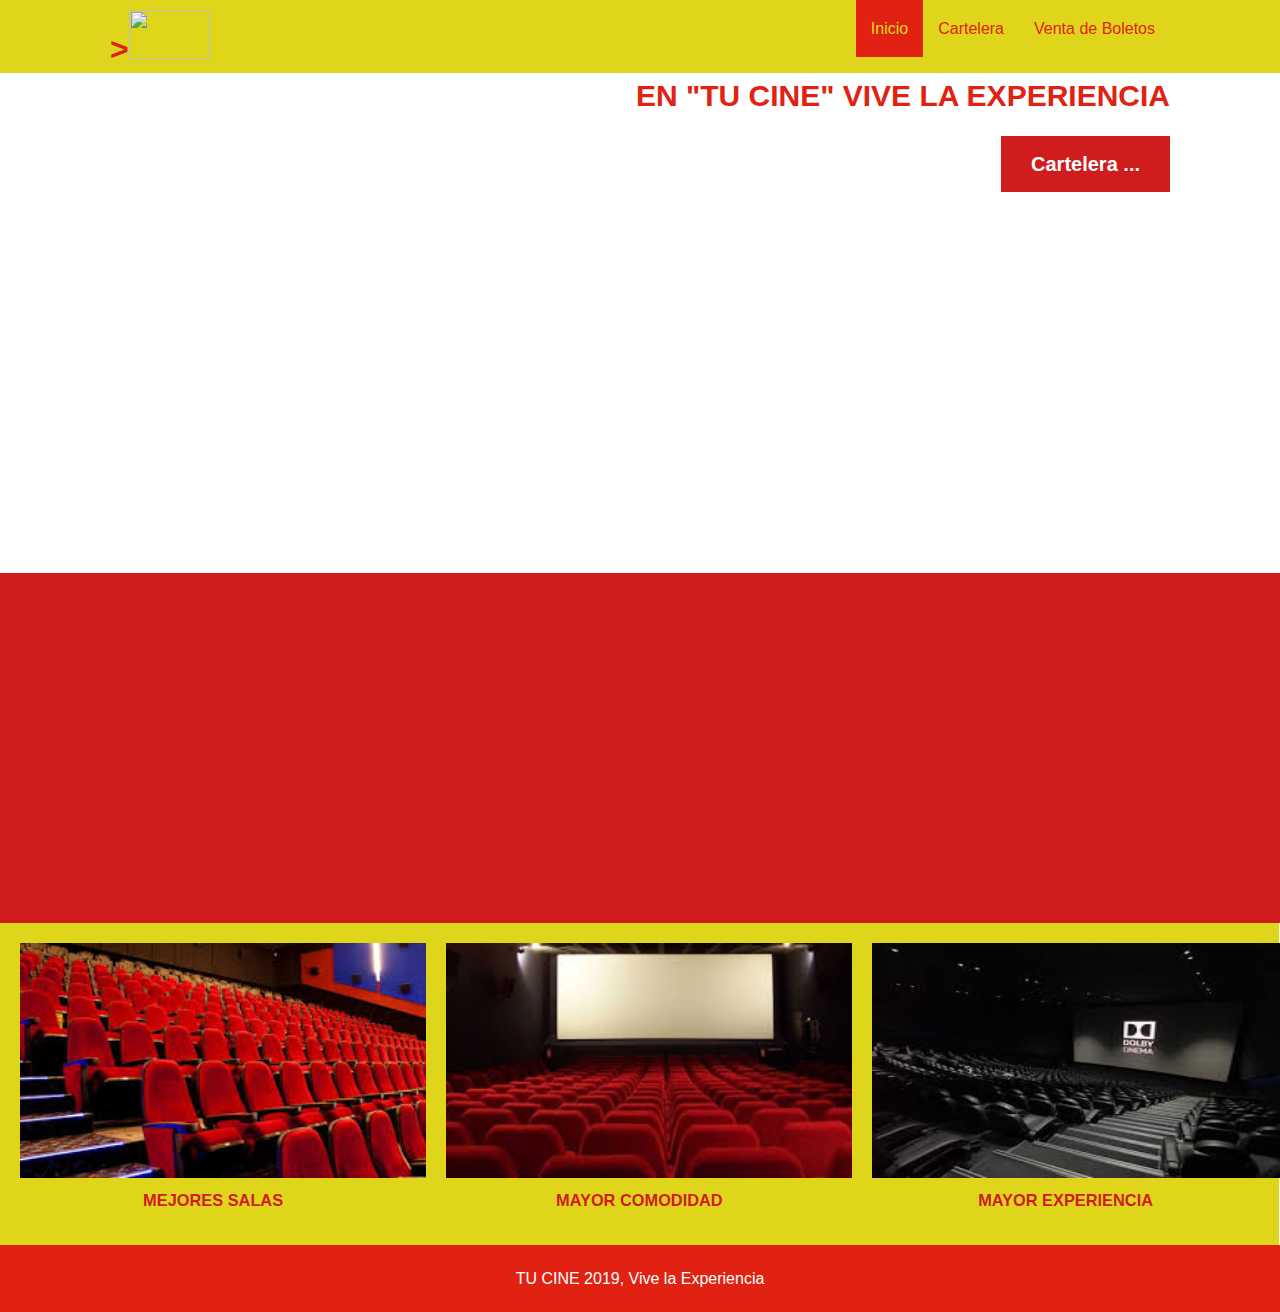
==== index.html @ 857624f6 "Add files via upload" ====
<!DOCTYPE html>
<html lang="en" dir="ltr">
  <head>
    <meta charset="utf-8">
    <meta name="viewport" content="width=device-width, initial-scale=1.0">
    <meta name="description" content="Esta es la descripci�n de mi sitio web">
    <meta name="keywords" content="cine,peliculas,tickets, estrenos">
    <meta name="robots" content="NOINDEX, NOFOLLOW">
    <meta name="author" content="TU CINE">
	<title> TU CINE </title>
	<link rel="stylesheet" href="https://use.fontawesome.com/releases/v5.7.2/css/all.css" integrity="sha384-fnmOCqbTlWIlj8LyTjo7mOUStjsKC4pOpQbqyi7RrhN7udi9RwhKkMHpvLbHG9Sr" crossorigin="anonymous">
	<link rel="stylesheet" type="text/css" href="./css/styles.css">
</head>

<body>
  <header>

<nav id="navbar">
  <div class="container">  
   <h1 class="logo" title="FIME Modulo VI"><a href="./index.html">><img src="./imagenes/tucine.png"  width="80" height="50"></a></h1>
    <ul>
     <li><a class="current" href="./index.html"> Inicio </a></li>
     <li><a href="./cartelera.html">Cartelera</a></li>
     <li><a href="./compratusboletos.html"> Venta de Boletos </a></li>
   </ul>
  </div>
 </nav>
   
 <div id="welcome">
  <div class="container">
   <div class="welcome-content">
    <h1>
		<span class="text-primary">EN "TU CINE" VIVE LA EXPERIENCIA
    </p>
    <a href="cartelera.html" class="btn"> Cartelera ... </a>
   </div>
  </div>
 </div>

<section id="home-info" class="bg-dark">
	<div class="info-img"></div>
	<div class="info-content1">
    			  <iframe width="560" height="315" src="https://www.youtube.com/embed/qzmGcv8MUss" frameborder="0" allow="accelerometer; autoplay; encrypted-media; gyroscope; picture-in-picture" allowfullscreen></iframe>
			</div>
			</section>
		<div class="box1 bg-light">
			<img src="./Imagenes/salacine1.jpg" width="435" height="235">
		<h3> MEJORES SALAS </h3>
		</div>	
		<div class="box1 bg-light">
			<img src="./Imagenes/salacine2.jpg" width="435" height="235">
		<h3> MAYOR COMODIDAD </h3>
		</div>	
		<div class="box1 bg-light">
			<img src="./Imagenes/salacine3.jpg" width="435" height="235">
		<h3> MAYOR EXPERIENCIA </h3>
		</div>	
		<!--<div class="box bg-primary">
			<img src="./Imagenes/salacine1.jpg" width="428" height="235">
			<img src="./Imagenes/salacine2.jpg" width="428" height="235">
			<img src="./Imagenes/salacine3.jpg" width="428" height="235">
		</div>	-->

<section id="features">
	
</section>
<div class="clr"></div>
<footer id="main-footer">
	<p> TU CINE 2019, Vive la Experiencia </p>
</footer>
		  
</body>		  
</html>
---- css/styles.css ----
/* Reiniciar */
* {
  margin: 0;
  padding: 0;
  box-sizing: border-box;
}

/* Estilo Menú */
html, body {
  font-family: 'Segoe UI', Tahoma, Geneva, Verdana, sans-serif;
  line-height: 1.7em;
}

a {
  color: #333;
  text-decoration: none;
}

h1, h2, h3 {
  padding-bottom: 10px;
}

p {
  margin: 10px 0;
}
/* Clases General */

/* container mantendrá el contenido centrado y con un máximo de ancho */
.container {
  margin: auto;
  max-width: 1100px;
  overflow: auto;
  padding: 0 20px;
}


.text-primary {
  color:#E12212;
}
.text-primary2 {
  color:#D01C1C;
}
.text-primary1 {
  color:#152ABC;

}

.lead {
  color: #DFD61C; 
  font-size: 35px;
  color-border-font: #white;
}

.btn {
  display: inline-block;
  font-size: 20px;
  color: white;
  background: #D01C1C;
  padding: 10px 30px;
  cursor: pointer;
}

.btn:hover {
  background: #DFD61C;
  color:#D01C1C
}

.btn-light {
  background: #E12212;
  color: White;
}

.bg-dark {
  background: #D01C1C;
  color: #fff;
}

.bg-light {
  background: #DFD61C;
  color: #D01C1C;
  font-size: 14px;
}

.bg-primary {
  background: #DFD61C;
  color: White;
  font-size: 20px;
}

.clr {
  clear: both;
}

.l-heading {
background:#DFD61C;
  font-size: 35px;
text-align: auto;
}

.l-heading1 {
  font-size: 40px;
  text-align: justify;
  color: #dfe32a;
}

/* Padding */

.py-1 { padding: 10px 0; }
.py-2 { padding: 20px 0; }
.py-3 { padding: 30px 0; }


 /* Navbar */
 #navbar {
   background: #DFD61C;
   color: #E12212;
   overflow: center;
 }

#navbar a {
  color: #E12212;
  
}

#navbar h1 {
  float: left;
  padding-top: 10px;
}

#navbar ul {
  list-style: none;
  float: right;
}

#navbar ul li{
  float: left;
}

#navbar ul li a {
  display: block;
  padding: 15px;
  text-align: center;
}

#navbar ul li a:hover,
#navbar ul li a.current {
  border-color: #E12212;
  background: #E12212;
  color: #DFD61C;
}

/* Bienvenida */

#welcome {
  background: url('../imagenes/spiderman2.jpg') no-repeat center center/cover;
  height: 500px;
}
#welcome1 {
  background: url('../imagenes/fondo.jpg') no-repeat center center/cover;
  width: 100%;
  height: 400px;
}
#welcome .welcome-content {
  color: #E12212;
  text-align: right;
  padding-top: 5px;
}

#welcome1 .welcome-content1 {
  color: #Faa;
  text-align: right;
  padding-top: 20px;
}

#welcome .welcome-content h1 {
  font-size: 30px;
  line-height: 1.2em;
}

#welcome .welcome-content p {
  padding-bottom: 2px;
  line-height: 1.7em;
}

#welcome .container {
  overflow: hidden !important;
}

/* Información Principal */

#home-info {
  height: 350px;
}

#home-info .info-img {
  float: center;
  width: 0%;
  background: url('https://via.placeholder.com/800x800') no-repeat  center cover;
  min-height: 15%;
}

#home-info .info-content {
  float: right;
  width: 50%;
  height: 10%;
  text-align: center;
  padding: 30px 30px;
  overflow: hidden;
}

#home-info .info-content1 {
  float: center;
  width: 100%;
  height: 80%;
  text-align: center;
  padding-top: 10px;
  padding-bottom: 10px;
  overflow: hidden;
}

#home-info .info-content p {
  padding-bottom: 15px;
}
#home-info .info-content1	 p {
  padding-bottom: 15px;
}

/* Información Secundaria */

.box {
  float: left;
  width: 100%;
  padding: 25px;
  text-align: center;
}
.box1 {
  float: left;
  width: 33.3%;
  padding: 20px;
  text-align: center;
}

.box i {
  margin-bottom: 10px;
}

/* Acerca de */

#about-info .info-right {
  float: right;
  width: 50%;
  min-height: 100%;
}

#about-info .info-right img {
  display: block;
  margin: auto;
  width: 70%;
  border-radius: 50%;
}

#about-info .info-left {
  float: left;
  width: 50%;
  min-height: 100%;
}

/* Testimonos */
#testimonials {
  height: 600px;
  background: black;
  padding-top: 100px;
}
#testimonials1 {
  height: auto;
  background: url('../imagenes/fondocine.jpg')no-repeat center/cover;
  padding-top: 100px;
}

#testimonials h2 {
  color: #D01C1C;
  text-align: center;
  padding-bottom: 100px;
  font-size:80px;
}

#testimonials .testimonial {
  margin-bottom: 80px;
  border-radius: 5%;
  opacity: 0.9;
}

#testimonials .testimonial img {
  width: 120px;
  float: right;
  margin-right: 20px;
  border-radius: 10%;
}
#testimonials .testimonial1 img {
  width: 120px;
  float: left;
  margin-right: 20px;
  border-radius: 10%;
}

/* Forma de Contacto */
#fondoforma {
background: url('../imagenes/santo1.jpg')repeat;
color:#D01C1C;
font-size: 20px;
}
#contact-form .form-group {
  margin-bottom: 30px;
}

#contact-form label {
  display: block;
  margin-bottom: 10px;
}

#contact-form input,
#contact-form textarea {
  width: 100%;
  padding: 10px;
  border: 1px #ddd solid;
}

#contact-form textarea {
  height: 200px;
}

#contact-form input:focus,
#contact-form textarea:focus {
  outline: none;
  border-color: #5BBF21;
}

/* Pie de página */

#main-footer {
  text-align: center;
  background: #E12212;
  color: #fff;
  padding: 10px;
}
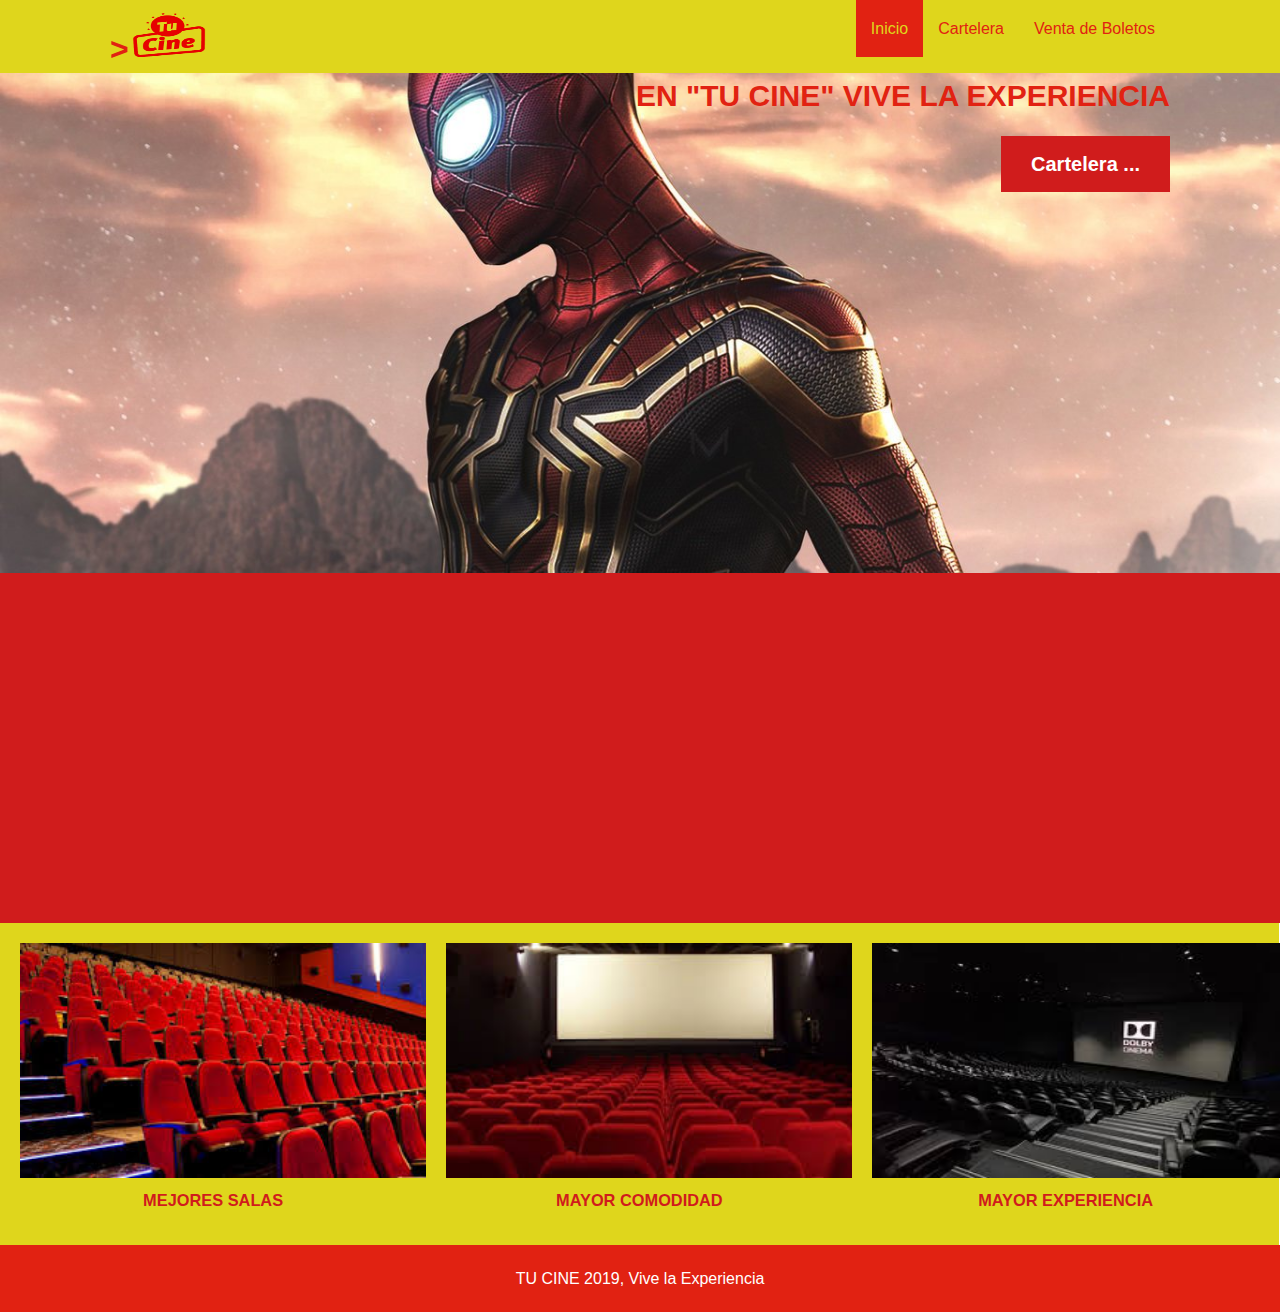
==== commit 3a647289: "Update index.html" ====
--- a/index.html
+++ b/index.html
@@ -3,7 +3,7 @@
   <head>
     <meta charset="utf-8">
     <meta name="viewport" content="width=device-width, initial-scale=1.0">
-    <meta name="description" content="Esta es la descripci�n de mi sitio web">
+    <meta name="description" content="Esta es la descripción de mi sitio web">
     <meta name="keywords" content="cine,peliculas,tickets, estrenos">
     <meta name="robots" content="NOINDEX, NOFOLLOW">
     <meta name="author" content="TU CINE">
@@ -17,7 +17,7 @@
 
 <nav id="navbar">
   <div class="container">  
-   <h1 class="logo" title="FIME Modulo VI"><a href="./index.html">><img src="./imagenes/tucine.png"  width="80" height="50"></a></h1>
+   <h1 class="logo" title="FIME Modulo VI"><a href="./index.html">><img src="./Imagenes/tucine.png"  width="80" height="50"></a></h1>
     <ul>
      <li><a class="current" href="./index.html"> Inicio </a></li>
      <li><a href="./cartelera.html">Cartelera</a></li>
@@ -70,4 +70,4 @@
 </footer>
 		  
 </body>		  
-</html>		  +</html>		  
--- a/css/styles.css
+++ b/css/styles.css
@@ -152,11 +152,11 @@
 /* Bienvenida */
 
 #welcome {
-  background: url('../imagenes/spiderman2.jpg') no-repeat center center/cover;
+  background: url('../Imagenes/spiderman2.jpg') no-repeat center center/cover;
   height: 500px;
 }
 #welcome1 {
-  background: url('../imagenes/fondo.jpg') no-repeat center center/cover;
+  background: url('../Imagenes/fondo.jpg') no-repeat center center/cover;
   width: 100%;
   height: 400px;
 }
@@ -273,7 +273,7 @@
 }
 #testimonials1 {
   height: auto;
-  background: url('../imagenes/fondocine.jpg')no-repeat center/cover;
+  background: url('../Imagenes/fondocine.jpg')no-repeat center/cover;
   padding-top: 100px;
 }
 
@@ -305,7 +305,7 @@
 
 /* Forma de Contacto */
 #fondoforma {
-background: url('../imagenes/santo1.jpg')repeat;
+background: url('../Imagenes/santo1.jpg')repeat;
 color:#D01C1C;
 font-size: 20px;
 }
